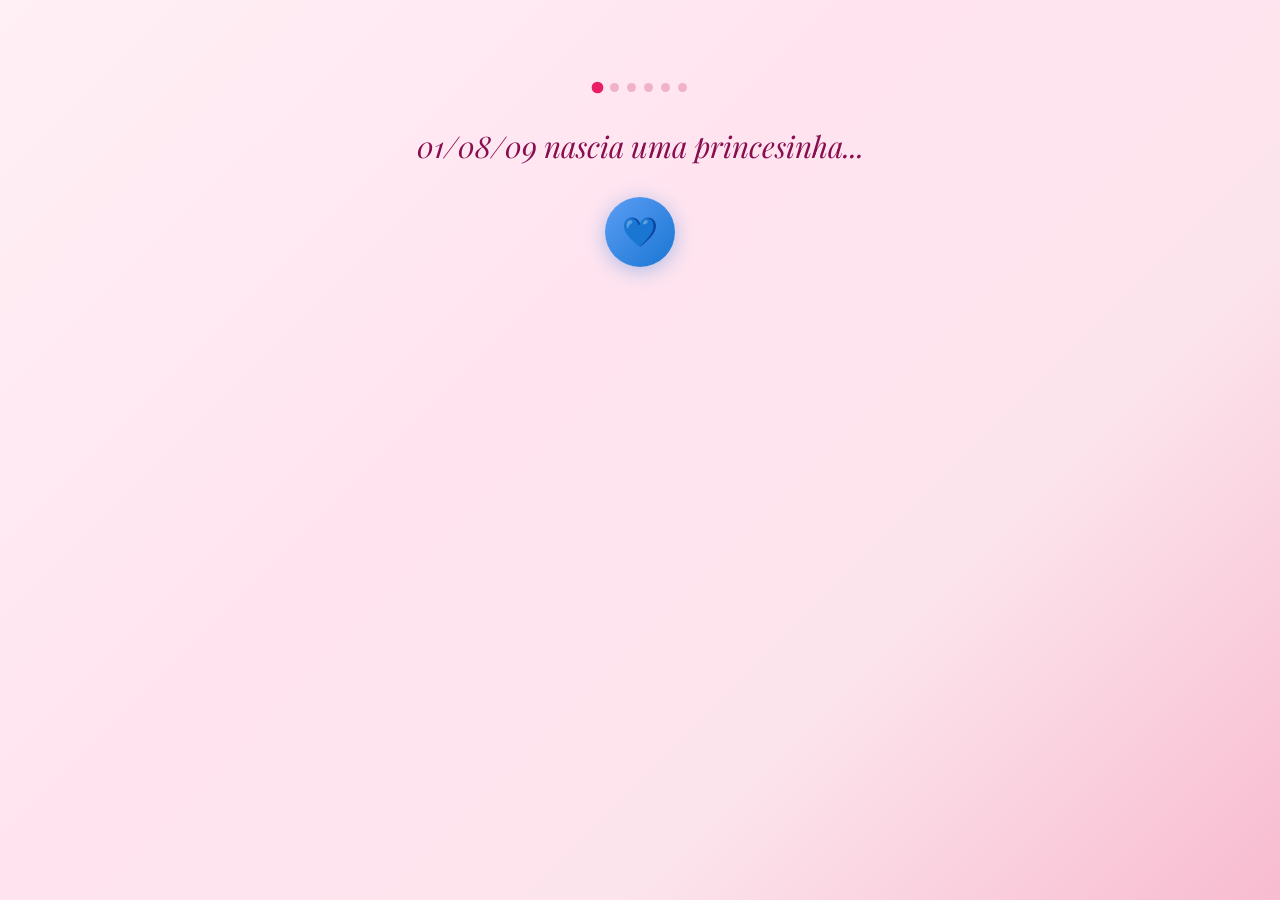
==== page1.html @ 2349e87f "Add files via upload" ====
<!DOCTYPE html>
<html lang="pt-BR">
<head>
  <meta charset="UTF-8"/>
  <meta name="viewport" content="width=device-width, initial-scale=1.0"/>
  <title>O Nascimento 👶</title>
  <link rel="stylesheet" href="style.css"/>
  <link href="https://fonts.googleapis.com/css2?family=Playfair+Display:ital,wght@0,400;0,700;1,400&family=Lato:wght@300;400;700&display=swap" rel="stylesheet"/>
</head>
<body class="story-page">

  <div class="floating-hearts" id="floatingHearts"></div>

  <main class="story-container">

    <!-- Indicador de páginas -->
    <div class="page-indicator">
      <div class="dot active"></div>
      <div class="dot"></div>
      <div class="dot"></div>
      <div class="dot"></div>
      <div class="dot"></div>
      <div class="dot"></div>
    </div>

    <!-- Frase superior -->
    <p class="phrase-top">01/08/09 nascia uma princesinha...</p>

    <!-- Botão azul de revelar -->
    <button class="btn-reveal" id="btnReveal" onclick="reveal()" title="Clique para revelar">
      💙
    </button>

    <!-- Área revelada -->
    <div class="reveal-area" id="revealArea">
      <div class="photo-frame">
        <img src="PastaA/Foto1.jpg" alt="Foto especial" />
      </div>
      <p class="phrase-reveal">...que veio para iluminar o mundo e, anos depois, a minha vida.</p>
    </div>

    <!-- Botões de navegação -->
    <div class="nav-buttons" id="navButtons">
      <a href="index.html" class="btn-nav btn-back">← Voltar</a>
      <a href="page2.html" class="btn-nav btn-next">Avançar →</a>
    </div>

  </main>

  <script src="hearts.js"></script>
  <script src="story.js"></script>
</body>
</html>
---- style.css ----
/* ===========================
   IMPORT & RESET
   =========================== */
@import url('https://fonts.googleapis.com/css2?family=Playfair+Display:ital,wght@0,400;0,700;1,400&family=Lato:wght@300;400;700&display=swap');

*, *::before, *::after {
  box-sizing: border-box;
  margin: 0;
  padding: 0;
}

html, body {
  height: 100%;
  overflow-x: hidden;
}

/* ===========================
   BACKGROUNDS
   =========================== */
body {
  font-family: 'Lato', sans-serif;
  min-height: 100vh;
  position: relative;
}

/* INDEX PAGE */
body.index-page {
  background: linear-gradient(135deg, #ffe4f0 0%, #ffd6e7 30%, #fce4ec 60%, #f8bbd0 100%);
}

/* STORY PAGES */
body.story-page {
  background: linear-gradient(135deg, #fff0f5 0%, #ffe4f0 40%, #fce4ec 70%, #f8bbd0 100%);
}

/* ===========================
   FLOATING HEARTS
   =========================== */
.floating-hearts {
  position: fixed;
  top: 0; left: 0;
  width: 100%; height: 100%;
  pointer-events: none;
  z-index: 0;
  overflow: hidden;
}

.heart-float {
  position: absolute;
  bottom: -60px;
  font-size: 1.4rem;
  animation: floatUp linear infinite;
  opacity: 0;
}

@keyframes floatUp {
  0%   { transform: translateY(0) rotate(0deg); opacity: 0; }
  10%  { opacity: 0.7; }
  90%  { opacity: 0.4; }
  100% { transform: translateY(-110vh) rotate(25deg); opacity: 0; }
}

/* ===========================
   PARTICLES
   =========================== */
.particles {
  position: fixed;
  top: 0; left: 0;
  width: 100%; height: 100%;
  pointer-events: none;
  z-index: 0;
}

.particle {
  position: absolute;
  width: 6px;
  height: 6px;
  border-radius: 50%;
  background: rgba(255, 105, 135, 0.25);
  animation: particleDrift linear infinite;
}

@keyframes particleDrift {
  0%   { transform: translateY(100vh) translateX(0); opacity: 0; }
  20%  { opacity: 1; }
  80%  { opacity: 0.5; }
  100% { transform: translateY(-10vh) translateX(40px); opacity: 0; }
}

/* ===========================
   INDEX PAGE
   =========================== */
.index-container {
  position: relative;
  z-index: 1;
  display: flex;
  align-items: center;
  justify-content: center;
  min-height: 100vh;
  padding: 2rem;
}

.index-card {
  background: rgba(255,255,255,0.55);
  backdrop-filter: blur(18px);
  -webkit-backdrop-filter: blur(18px);
  border: 1px solid rgba(255,182,204,0.5);
  border-radius: 32px;
  padding: 4rem 3.5rem;
  text-align: center;
  max-width: 500px;
  width: 100%;
  box-shadow:
    0 8px 32px rgba(255,100,150,0.15),
    0 2px 8px rgba(255,150,180,0.1),
    inset 0 1px 0 rgba(255,255,255,0.8);
  animation: cardAppear 1s ease-out;
}

@keyframes cardAppear {
  from { opacity: 0; transform: translateY(30px) scale(0.97); }
  to   { opacity: 1; transform: translateY(0) scale(1); }
}

.envelope-icon {
  font-size: 4rem;
  margin-bottom: 1.5rem;
  display: block;
  animation: bounce 2s ease-in-out infinite;
}

@keyframes bounce {
  0%, 100% { transform: translateY(0); }
  50%       { transform: translateY(-10px); }
}

.index-title {
  font-family: 'Playfair Display', serif;
  font-size: 2rem;
  font-weight: 700;
  color: #c2185b;
  line-height: 1.35;
  margin-bottom: 1rem;
}

.index-subtitle {
  font-size: 1.05rem;
  color: #ad1457;
  font-weight: 300;
  margin-bottom: 2.5rem;
  font-style: italic;
  line-height: 1.6;
}

.btn-start {
  display: inline-flex;
  align-items: center;
  gap: 0.6rem;
  background: linear-gradient(135deg, #f06292, #e91e63);
  color: #fff;
  text-decoration: none;
  padding: 0.9rem 2.4rem;
  border-radius: 50px;
  font-size: 1.05rem;
  font-weight: 700;
  letter-spacing: 0.03em;
  box-shadow: 0 4px 20px rgba(233,30,99,0.35);
  transition: transform 0.2s, box-shadow 0.2s;
}

.btn-start:hover {
  transform: translateY(-3px) scale(1.04);
  box-shadow: 0 8px 28px rgba(233,30,99,0.45);
}

.arrow-green {
  font-size: 1.3rem;
  filter: drop-shadow(0 0 4px rgba(255,255,255,0.6));
}

/* ===========================
   STORY PAGE LAYOUT
   =========================== */
.story-container {
  position: relative;
  z-index: 1;
  display: flex;
  flex-direction: column;
  align-items: center;
  justify-content: center;
  min-height: 100vh;
  padding: 2rem 1.5rem;
  gap: 1.8rem;
}

/* Page indicator */
.page-indicator {
  display: flex;
  gap: 0.5rem;
  margin-bottom: 0.2rem;
}

.dot {
  width: 9px;
  height: 9px;
  border-radius: 50%;
  background: rgba(194, 24, 91, 0.25);
  transition: background 0.3s, transform 0.3s;
}

.dot.active {
  background: #e91e63;
  transform: scale(1.3);
}

/* Top phrase */
.phrase-top {
  font-family: 'Playfair Display', serif;
  font-size: clamp(1.3rem, 4vw, 1.85rem);
  color: #880e4f;
  text-align: center;
  max-width: 560px;
  line-height: 1.5;
  font-style: italic;
  animation: fadeSlideDown 0.8s ease-out both;
}

@keyframes fadeSlideDown {
  from { opacity: 0; transform: translateY(-20px); }
  to   { opacity: 1; transform: translateY(0); }
}

/* Blue arrow reveal button */
.btn-reveal {
  background: linear-gradient(135deg, #5c9df5, #1976d2);
  color: #fff;
  border: none;
  width: 70px;
  height: 70px;
  border-radius: 50%;
  font-size: 1.8rem;
  cursor: pointer;
  box-shadow: 0 4px 20px rgba(25,118,210,0.35);
  transition: transform 0.25s, box-shadow 0.25s;
  display: flex;
  align-items: center;
  justify-content: center;
  animation: pulseBlue 2.5s ease-in-out infinite;
}

@keyframes pulseBlue {
  0%, 100% { box-shadow: 0 4px 20px rgba(25,118,210,0.35); }
  50%       { box-shadow: 0 4px 35px rgba(25,118,210,0.65), 0 0 0 10px rgba(25,118,210,0.1); }
}

.btn-reveal:hover {
  transform: scale(1.12);
}

.btn-reveal:disabled {
  cursor: default;
  animation: none;
  opacity: 0.7;
}

/* Reveal area */
.reveal-area {
  display: flex;
  flex-direction: column;
  align-items: center;
  gap: 1.4rem;
  opacity: 0;
  transform: scale(0.93) translateY(20px);
  transition: opacity 0.7s ease, transform 0.7s ease;
  pointer-events: none;
  max-width: 520px;
  width: 100%;
}

.reveal-area.visible {
  opacity: 1;
  transform: scale(1) translateY(0);
  pointer-events: all;
}

/* Photo frame */
.photo-frame {
  position: relative;
  border-radius: 22px;
  overflow: hidden;
  box-shadow:
    0 12px 40px rgba(194, 24, 91, 0.25),
    0 0 0 4px rgba(255,255,255,0.7),
    0 0 0 7px rgba(244,143,177,0.35);
  max-width: 380px;
  width: 100%;
}

.photo-frame::before {
  content: '';
  position: absolute;
  inset: 0;
  background: linear-gradient(
    to bottom,
    transparent 60%,
    rgba(136, 14, 79, 0.15) 100%
  );
  z-index: 1;
  pointer-events: none;
}

.photo-frame img {
  width: 100%;
  height: 340px;          
  object-fit: contain;    
  display: block;
  background-color: #fff; 
}

/* Phrase after photo */
.phrase-reveal {
  font-family: 'Playfair Display', serif;
  font-size: clamp(1rem, 3vw, 1.25rem);
  color: #ad1457;
  text-align: center;
  line-height: 1.7;
  font-style: italic;
  padding: 0.5rem 1rem;
  max-width: 480px;
}

/* Grande Finale heart burst */
.finale-heart {
  font-size: 5rem;
  animation: heartBeat 1s ease-in-out infinite;
}

@keyframes heartBeat {
  0%, 100% { transform: scale(1); }
  14%       { transform: scale(1.15); }
  28%       { transform: scale(1); }
  42%       { transform: scale(1.12); }
  70%       { transform: scale(1); }
}

/* ===========================
   NAV BUTTONS
   =========================== */
.nav-buttons {
  display: flex;
  gap: 1.2rem;
  opacity: 0;
  transform: translateY(12px);
  transition: opacity 0.6s ease, transform 0.6s ease;
  pointer-events: none;
  flex-wrap: wrap;
  justify-content: center;
}

.nav-buttons.visible {
  opacity: 1;
  transform: translateY(0);
  pointer-events: all;
}

.btn-nav {
  display: inline-flex;
  align-items: center;
  gap: 0.5rem;
  padding: 0.75rem 1.8rem;
  border-radius: 50px;
  font-size: 0.95rem;
  font-weight: 700;
  text-decoration: none;
  transition: transform 0.2s, box-shadow 0.2s;
  letter-spacing: 0.02em;
}

.btn-nav:hover {
  transform: translateY(-3px) scale(1.04);
}

.btn-back {
  background: rgba(255,255,255,0.6);
  color: #880e4f;
  border: 2px solid rgba(194,24,91,0.3);
  box-shadow: 0 3px 14px rgba(194,24,91,0.12);
}

.btn-back:hover {
  box-shadow: 0 6px 20px rgba(194,24,91,0.2);
}

.btn-next {
  background: linear-gradient(135deg, #f06292, #e91e63);
  color: #fff;
  border: none;
  box-shadow: 0 4px 18px rgba(233,30,99,0.35);
}

.btn-next:hover {
  box-shadow: 0 7px 26px rgba(233,30,99,0.48);
}
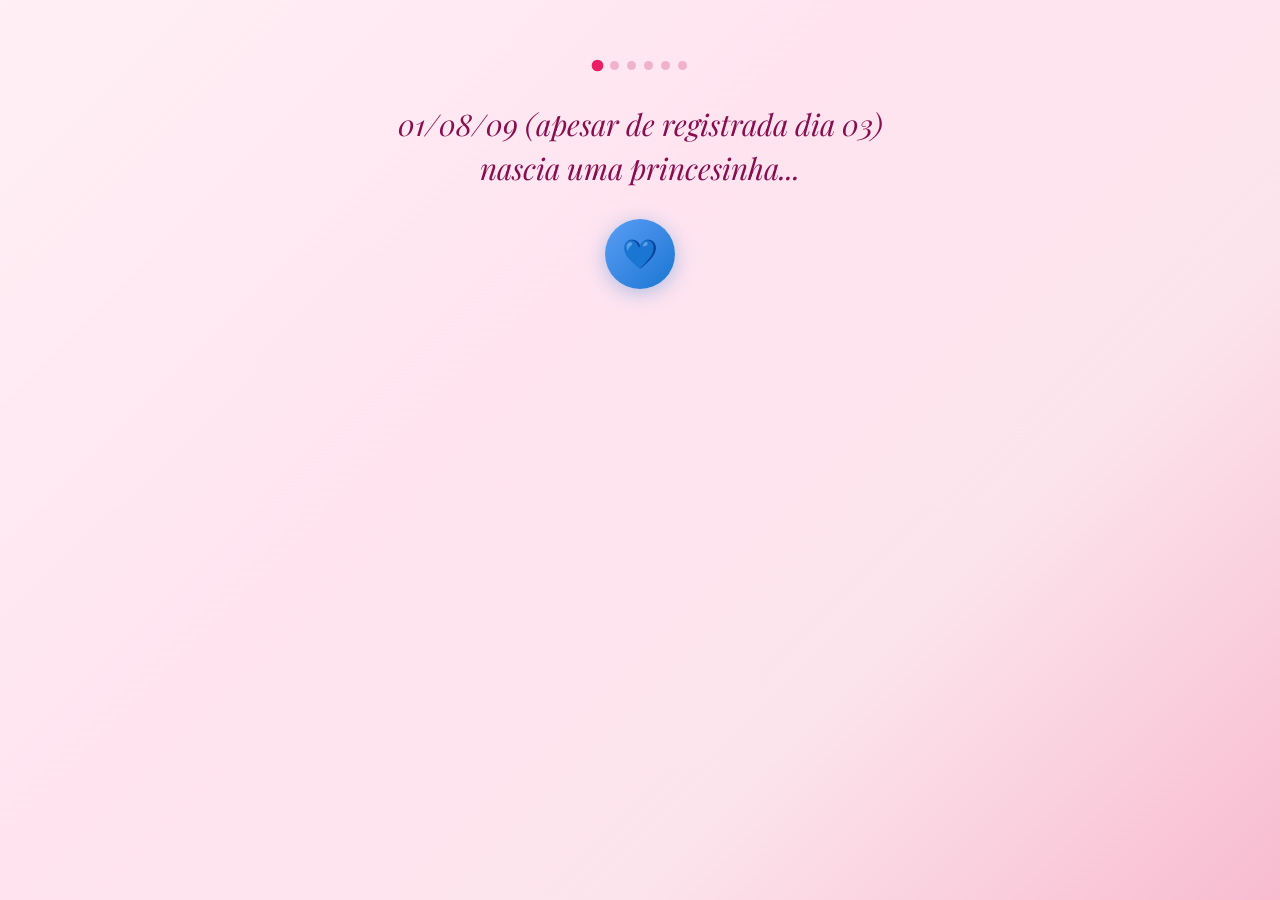
==== commit 40998e7b: "Update page1.html" ====
--- a/page1.html
+++ b/page1.html
@@ -24,7 +24,7 @@
     </div>
 
     <!-- Frase superior -->
-    <p class="phrase-top">01/08/09 nascia uma princesinha...</p>
+    <p class="phrase-top">01/08/09 (apesar de registrada dia 03) nascia uma princesinha... </p>
 
     <!-- Botão azul de revelar -->
     <button class="btn-reveal" id="btnReveal" onclick="reveal()" title="Clique para revelar">
